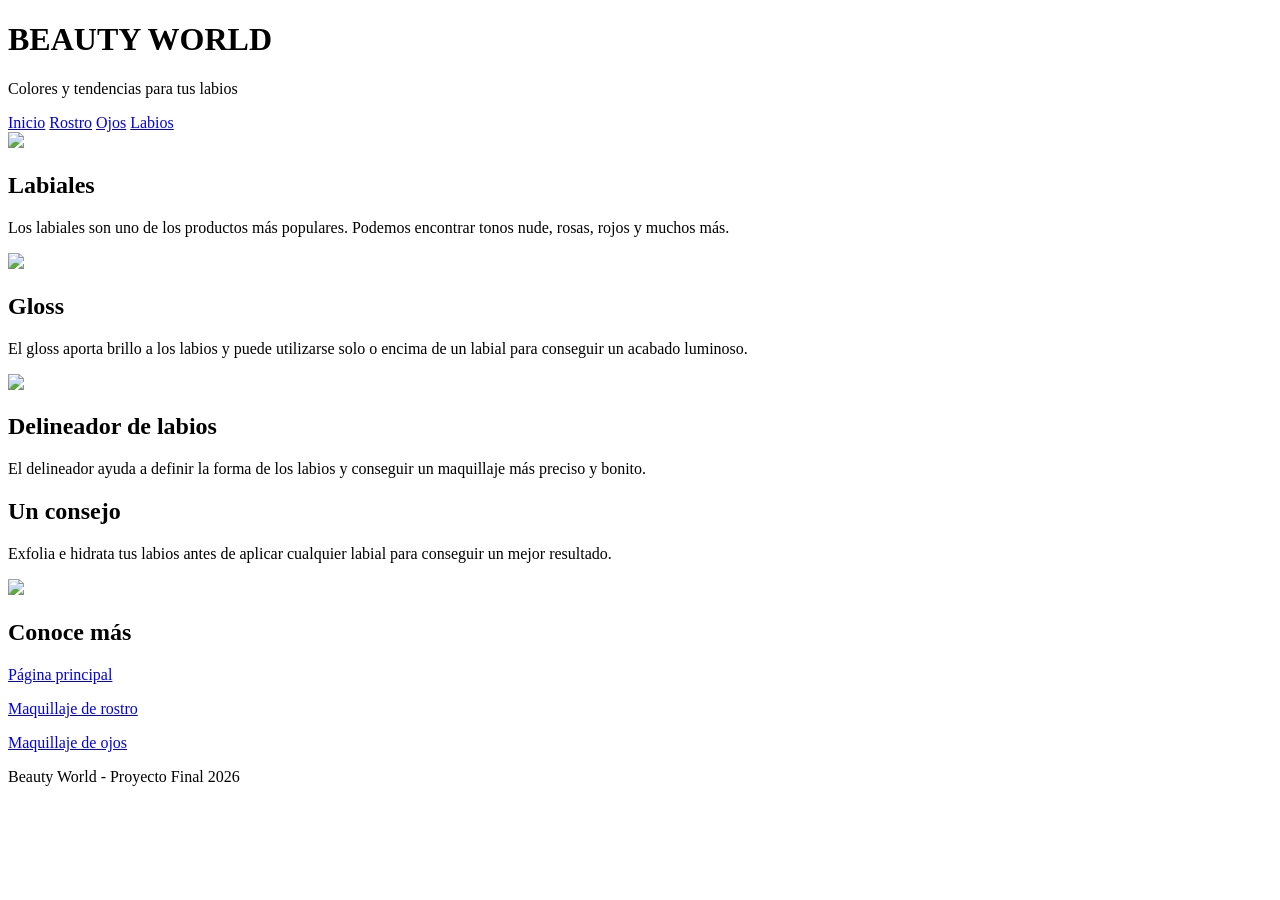
==== labios.html @ f3ed9060 "Add files via upload" ====
<!DOCTYPE html>
<html>
<head>
    <title>Maquillaje de Labios</title>
    <link rel="stylesheet" href="estilo.css"/>
</head>

<body>

<header>
    <h1>BEAUTY WORLD</h1>
    <p>Colores y tendencias para tus labios</p>
</header>

<nav>
    <a href="index.html">Inicio</a>
    <a href="rostro.html">Rostro</a>
    <a href="ojos.html">Ojos</a>
    <a href="labios.html">Labios</a>
</nav>

<main>

    <article>
        <img src="imagenes/labios1.png"/>
        <h2>Labiales</h2>
        <p>Los labiales son uno de los productos más populares. Podemos encontrar tonos nude, rosas, rojos y muchos más.</p>
    </article>

    <article>
        <img src="imagenes/gloss.png"/>
        <h2>Gloss</h2>
        <p>El gloss aporta brillo a los labios y puede utilizarse solo o encima de un labial para conseguir un acabado luminoso.</p>
    </article>

    <article>
        <img src="imagenes/labios3.png"/>
        <h2>Delineador de labios</h2>
        <p>El delineador ayuda a definir la forma de los labios y conseguir un maquillaje más preciso y bonito.</p>
    </article>

</main>

<aside>
    <h2>Un consejo</h2>

    <p>Exfolia e hidrata tus labios antes de aplicar cualquier labial para conseguir un mejor resultado.</p>
      <img src="imagenes/2.png"/>
    
    <h2>Conoce más</h2>
    <p><a href="index.html">Página principal</a></p>
    <p><a href="rostro.html">Maquillaje de rostro</a></p>
    <p><a href="ojos.html">Maquillaje de ojos</a></p>
</aside>

<footer>
    <p>Beauty World - Proyecto Final 2026</p>
</footer>

</body>
</html>
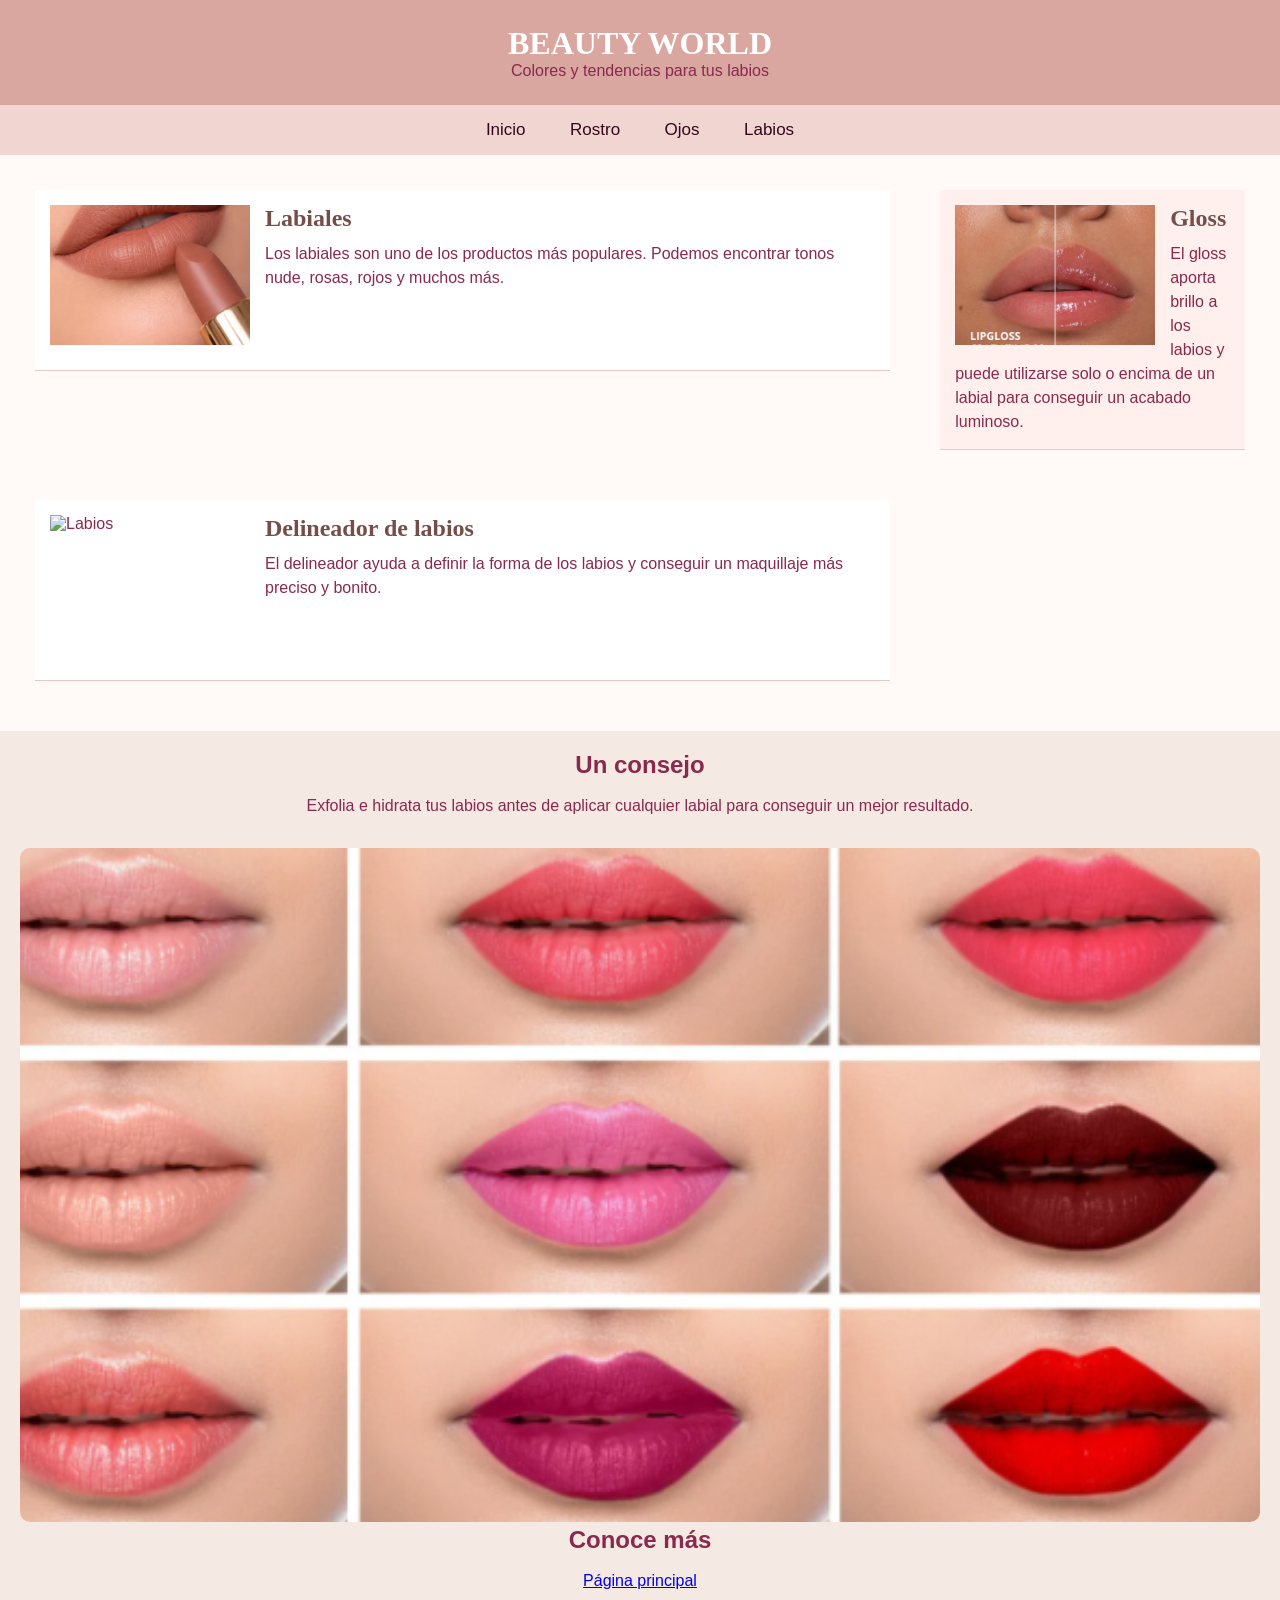
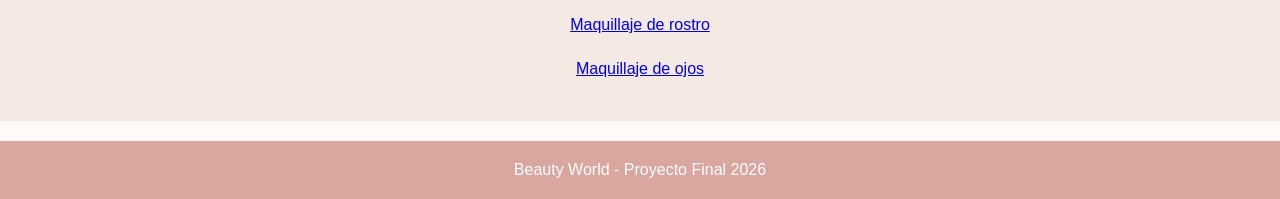
==== commit ebe496fc: "Add files via upload" ====
--- a/labios.html
+++ b/labios.html
@@ -35,7 +35,7 @@
     </article>
 
     <article>
-        <img src="imagenes/labios3.png"/>
+       <img src="C:/Users/Usuario/Desktop/Valeria/imagenes/labios3.png" alt="Labios">
         <h2>Delineador de labios</h2>
         <p>El delineador ayuda a definir la forma de los labios y conseguir un maquillaje más preciso y bonito.</p>
     </article>
--- a/estilo.css
+++ b/estilo.css
@@ -0,0 +1,153 @@
+
+*{
+    margin: 0;
+    padding: 0;
+}
+
+body{
+    background-color: #fffaf7;
+    font-family: Arial, sans-serif;
+    color: #89294e;
+}
+
+header{
+    background-color: #d9a6a0;
+    padding: 25px;
+    text-align: center;
+}
+
+header h1{
+    font-family: Georgia, serif;
+    color: white;
+    font-size: 32px;
+}
+
+nav{
+    background-color: #f0d5d0;
+    padding: 15px;
+    text-align: center;
+}
+
+nav a{
+    color: #34071c;
+    text-decoration: none;
+    margin: 20px;
+    font-size: 17px;
+}
+
+/* Pseudoclase hover */
+nav a:hover{
+    color: white;
+    background-color: #81146a;
+    padding: 10px;
+    border-radius: 8px;
+}
+
+/* DISTRIBUCION PRINCIPAL */
+main{
+    display: grid;
+    grid-template-columns: 1fr 27%;
+    gap: 20px;
+    width: 100%;
+    padding: 20px;
+    box-sizing: border-box;
+    align-items: start;
+}
+
+/* CONTENIDO IZQUIERDO */
+.contenido{
+    display: flex;
+    flex-direction: column;
+    width: 100%;
+}
+
+/* ARTICULOS */
+article{
+    background-color: white;
+    margin: 15px;
+    padding: 15px;
+    border-bottom: 1px solid #e5c9c2;
+    min-height: 150px;
+}
+
+article img{
+    width: 200px;
+    height: 140px;
+    object-fit: cover;
+    float: left;
+    margin-right: 15px;
+}
+
+article h2{
+    font-family: Georgia, serif;
+    margin-bottom: 10px;
+    color: #754d49;
+}
+
+article p{
+    line-height: 1.5;
+    margin-top: 10px;
+}
+
+/* Pseudoclase nth-child */
+article:nth-child(even){
+    background-color: #fff0ed;
+}
+
+/* Efecto al pasar el mouse */
+article:hover{
+    background-color: #f4dcd7;
+}
+
+/* APARTADO DERECHO */
+aside{
+    width: 100%;
+    vertical-align: top;
+    background-color: #f5e9e3;
+    padding: 20px;
+    box-sizing: border-box;
+    margin-top: 15px;
+}
+
+aside img{
+    width: 100%;
+    border-radius: 10px;
+    margin-top: 10px;
+}
+
+aside h2{
+    text-align: center;
+    margin-bottom: 15px;
+}
+
+aside p{
+    line-height: 1.5;
+    text-align: center;
+    margin-bottom: 20px;
+}
+
+/* PIE DE PAGINA */
+footer{
+    background-color: #d9a6a0;
+    color: white;
+    text-align: center;
+    padding: 20px;
+    margin-top: 20px;
+}
+
+footer a{
+    color: white;
+}
+
+/* DISEÑO PARA CELULARES */
+@media (max-width: 700px){
+
+    main{
+        grid-template-columns: 1fr;
+    }
+
+    aside{
+        margin-top: 10px;
+    }
+
+}
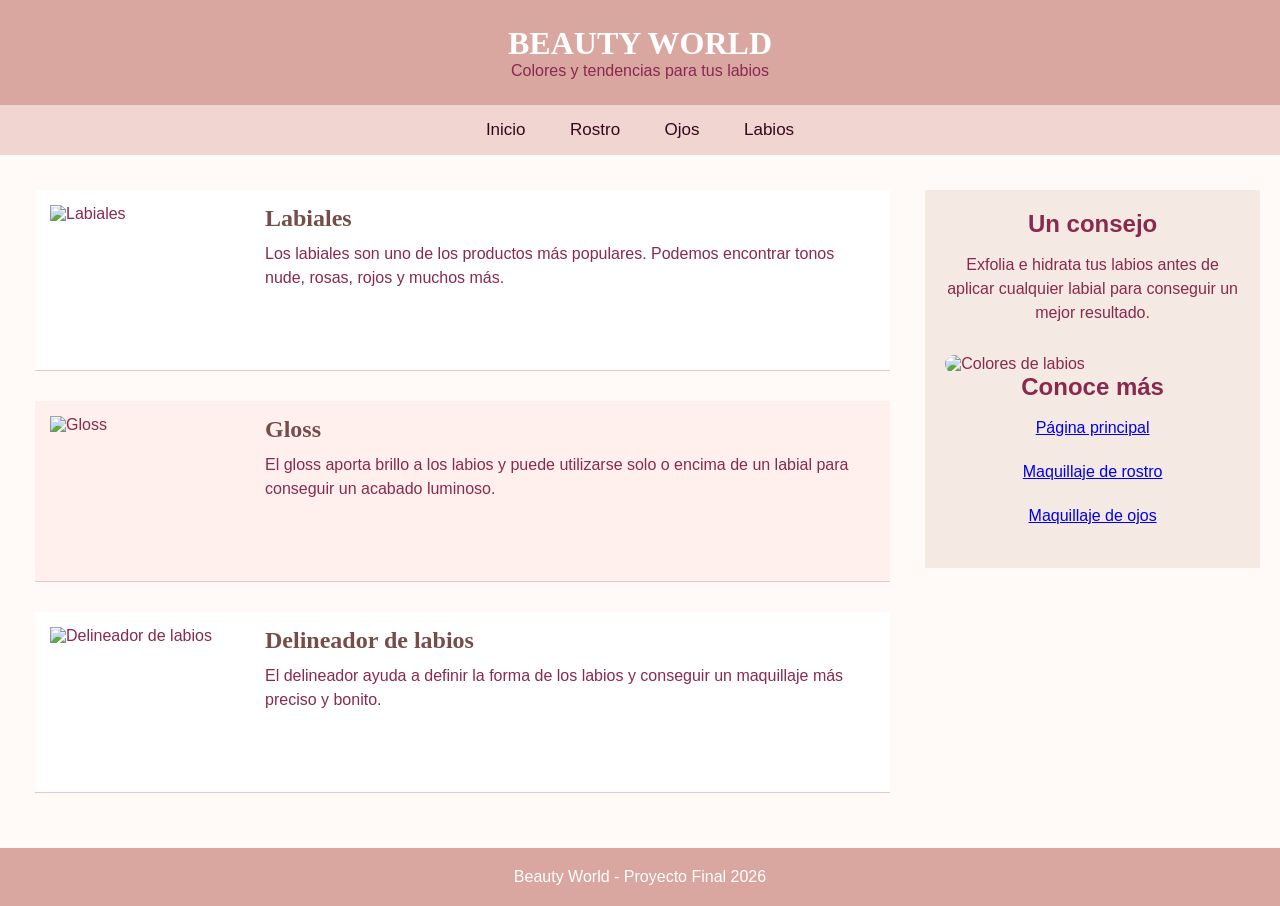
==== commit a73afe5e: "Add files via upload" ====
--- a/labios.html
+++ b/labios.html
@@ -1,7 +1,8 @@
 
 <!DOCTYPE html>
-<html>
+<html lang="es">
 <head>
+    <meta charset="UTF-8">
     <title>Maquillaje de Labios</title>
     <link rel="stylesheet" href="estilo.css"/>
 </head>
@@ -22,37 +23,45 @@
 
 <main>
 
-    <article>
-        <img src="imagenes/labios1.png"/>
-        <h2>Labiales</h2>
-        <p>Los labiales son uno de los productos más populares. Podemos encontrar tonos nude, rosas, rojos y muchos más.</p>
-    </article>
+    <section class="contenido">
 
-    <article>
-        <img src="imagenes/gloss.png"/>
-        <h2>Gloss</h2>
-        <p>El gloss aporta brillo a los labios y puede utilizarse solo o encima de un labial para conseguir un acabado luminoso.</p>
-    </article>
+        <article>
+            <img src="imágenes/labios1.png" alt="Labiales">
+            <h2>Labiales</h2>
+            <p>Los labiales son uno de los productos más populares. Podemos encontrar tonos nude, rosas, rojos y muchos más.</p>
+        </article>
 
-    <article>
-       <img src="C:/Users/Usuario/Desktop/Valeria/imagenes/labios3.png" alt="Labios">
-        <h2>Delineador de labios</h2>
-        <p>El delineador ayuda a definir la forma de los labios y conseguir un maquillaje más preciso y bonito.</p>
-    </article>
+        <article>
+            <img src="imágenes/gloss.png" alt="Gloss">
+            <h2>Gloss</h2>
+            <p>El gloss aporta brillo a los labios y puede utilizarse solo o encima de un labial para conseguir un acabado luminoso.</p>
+        </article>
+
+        <article>
+            <img src="imágenes/labios3.png" alt="Delineador de labios">
+            <h2>Delineador de labios</h2>
+            <p>El delineador ayuda a definir la forma de los labios y conseguir un maquillaje más preciso y bonito.</p>
+        </article>
+
+    </section>
+
+    <aside>
+
+        <h2>Un consejo</h2>
+
+        <p>Exfolia e hidrata tus labios antes de aplicar cualquier labial para conseguir un mejor resultado.</p>
+
+        <img src="imágenes/2.png" alt="Colores de labios">
+
+        <h2>Conoce más</h2>
+
+        <p><a href="index.html">Página principal</a></p>
+        <p><a href="rostro.html">Maquillaje de rostro</a></p>
+        <p><a href="ojos.html">Maquillaje de ojos</a></p>
+
+    </aside>
 
 </main>
-
-<aside>
-    <h2>Un consejo</h2>
-
-    <p>Exfolia e hidrata tus labios antes de aplicar cualquier labial para conseguir un mejor resultado.</p>
-      <img src="imagenes/2.png"/>
-    
-    <h2>Conoce más</h2>
-    <p><a href="index.html">Página principal</a></p>
-    <p><a href="rostro.html">Maquillaje de rostro</a></p>
-    <p><a href="ojos.html">Maquillaje de ojos</a></p>
-</aside>
 
 <footer>
     <p>Beauty World - Proyecto Final 2026</p>
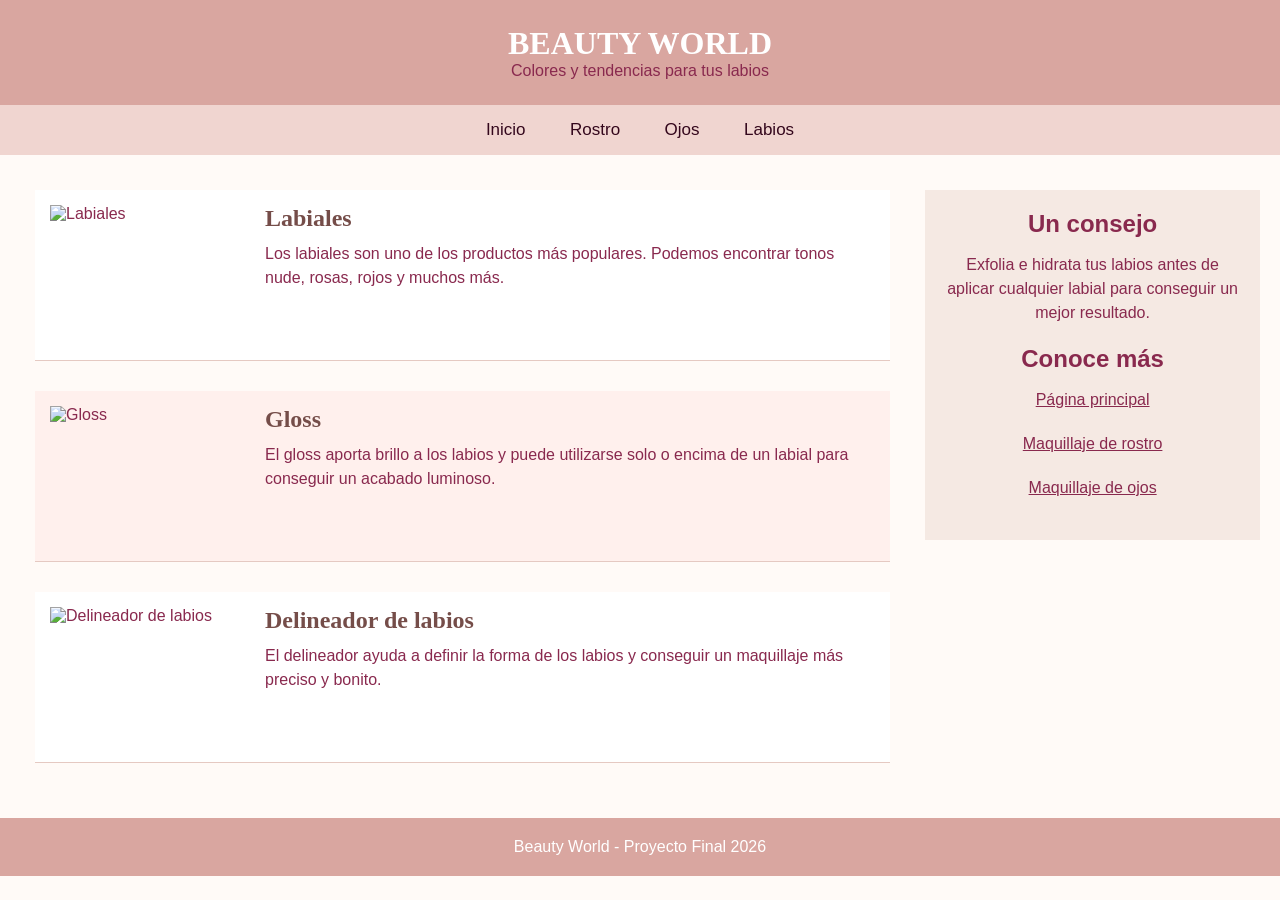
==== commit 71d11a18: "Add files via upload" ====
--- a/labios.html
+++ b/labios.html
@@ -51,7 +51,7 @@
 
         <p>Exfolia e hidrata tus labios antes de aplicar cualquier labial para conseguir un mejor resultado.</p>
 
-        <img src="imágenes/2.png" alt="Colores de labios">
+       
 
         <h2>Conoce más</h2>
 
--- a/estilo.css
+++ b/estilo.css
@@ -68,6 +68,7 @@
     padding: 15px;
     border-bottom: 1px solid #e5c9c2;
     min-height: 150px;
+    box-sizing: border-box;
 }
 
 article img{
@@ -102,7 +103,6 @@
 /* APARTADO DERECHO */
 aside{
     width: 100%;
-    vertical-align: top;
     background-color: #f5e9e3;
     padding: 20px;
     box-sizing: border-box;
@@ -111,6 +111,7 @@
 
 aside img{
     width: 100%;
+    height: auto;
     border-radius: 10px;
     margin-top: 10px;
 }
@@ -124,6 +125,10 @@
     line-height: 1.5;
     text-align: center;
     margin-bottom: 20px;
+}
+
+aside a{
+    color: #89294e;
 }
 
 /* PIE DE PAGINA */
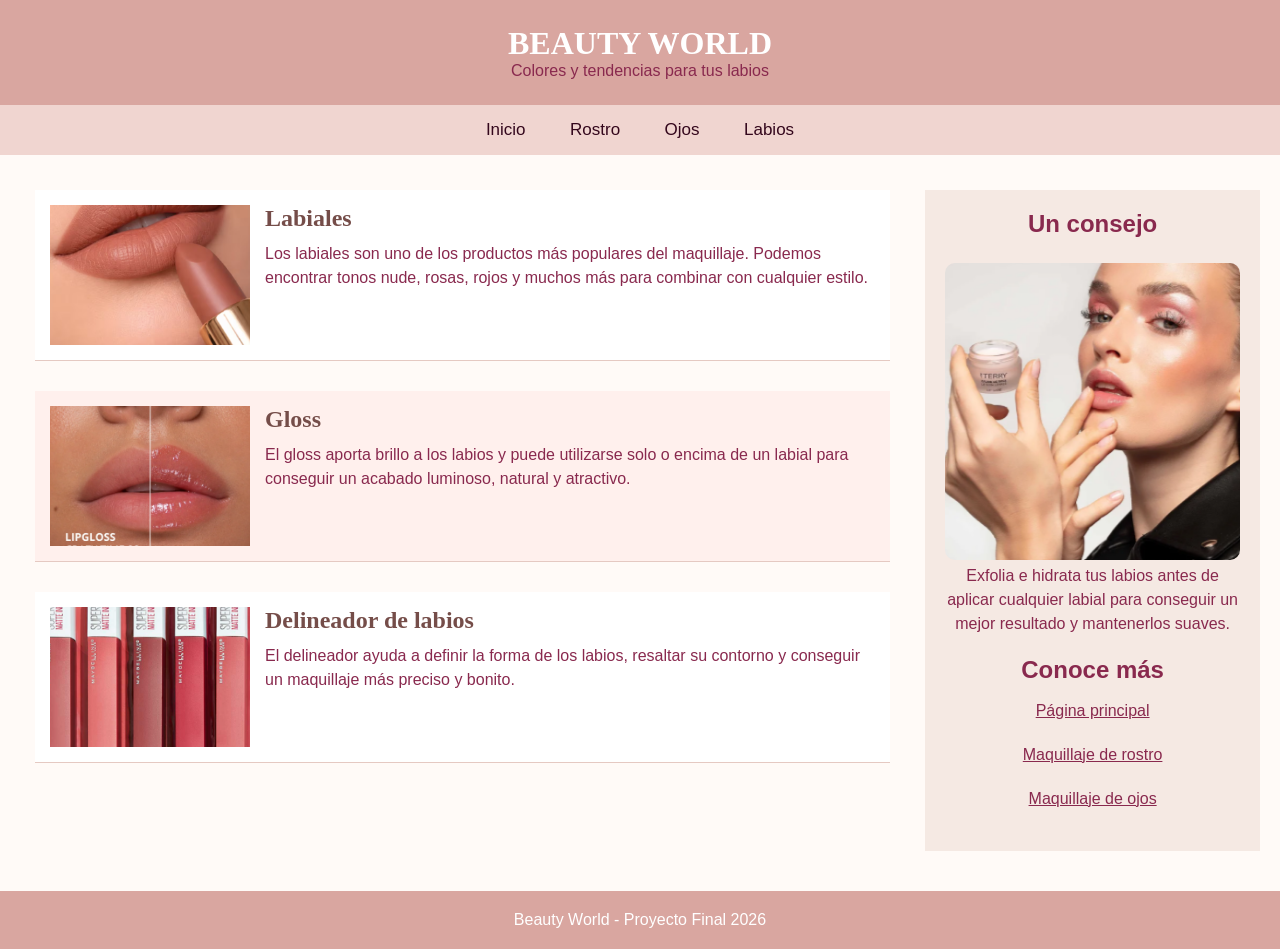
==== commit 444f6a65: "Add files via upload" ====
--- a/labios.html
+++ b/labios.html
@@ -1,71 +1,87 @@
+
 
 <!DOCTYPE html>
 <html lang="es">
+
 <head>
     <meta charset="UTF-8">
-    <title>Maquillaje de Labios</title>
-    <link rel="stylesheet" href="estilo.css"/>
+    <meta name="viewport" content="width=device-width, initial-scale=1.0">
+    <title>Maquillaje de Labios - Beauty World</title>
+    <link rel="stylesheet" href="estilo.css">
 </head>
 
 <body>
 
-<header>
-    <h1>BEAUTY WORLD</h1>
-    <p>Colores y tendencias para tus labios</p>
-</header>
+    <header>
+        <h1>BEAUTY WORLD</h1>
+        <p>Colores y tendencias para tus labios</p>
+    </header>
 
-<nav>
-    <a href="index.html">Inicio</a>
-    <a href="rostro.html">Rostro</a>
-    <a href="ojos.html">Ojos</a>
-    <a href="labios.html">Labios</a>
-</nav>
+    <nav>
+        <a href="index.html">Inicio</a>
+        <a href="rostro.html">Rostro</a>
+        <a href="ojos.html">Ojos</a>
+        <a href="labios.html">Labios</a>
+    </nav>
 
-<main>
+    <main>
 
-    <section class="contenido">
+        <section class="contenido">
 
-        <article>
-            <img src="imágenes/labios1.png" alt="Labiales">
-            <h2>Labiales</h2>
-            <p>Los labiales son uno de los productos más populares. Podemos encontrar tonos nude, rosas, rojos y muchos más.</p>
-        </article>
+            <article>
+                            <img src="imagenes/labios1.png" alt="Sombras">
+                <h2>Labiales</h2>
+                <p>
+                    Los labiales son uno de los productos más populares
+                    del maquillaje. Podemos encontrar tonos nude, rosas,
+                    rojos y muchos más para combinar con cualquier estilo.
+                </p>
+            </article>
 
-        <article>
-            <img src="imágenes/gloss.png" alt="Gloss">
-            <h2>Gloss</h2>
-            <p>El gloss aporta brillo a los labios y puede utilizarse solo o encima de un labial para conseguir un acabado luminoso.</p>
-        </article>
+            <article>
+                            <img src="imagenes/gloss.png" alt="Sombras">
+                <h2>Gloss</h2>
+                <p>
+                    El gloss aporta brillo a los labios y puede utilizarse
+                    solo o encima de un labial para conseguir un acabado
+                    luminoso, natural y atractivo.
+                </p>
+            </article>
 
-        <article>
-            <img src="imágenes/labios3.png" alt="Delineador de labios">
-            <h2>Delineador de labios</h2>
-            <p>El delineador ayuda a definir la forma de los labios y conseguir un maquillaje más preciso y bonito.</p>
-        </article>
+            <article>
+                            <img src="imagenes/labios3.png" alt="Sombras">
+                <h2>Delineador de labios</h2>
+                <p>
+                    El delineador ayuda a definir la forma de los labios,
+                    resaltar su contorno y conseguir un maquillaje más
+                    preciso y bonito.
+                </p>
+            </article>
 
-    </section>
+        </section>
 
-    <aside>
+        <aside>
 
-        <h2>Un consejo</h2>
+            <h2>Un consejo</h2>
+                             <img src="imagenes/labial111.png" alt="Sombras">
+            <p>
+                Exfolia e hidrata tus labios antes de aplicar cualquier
+                labial para conseguir un mejor resultado y mantenerlos suaves.
+            </p>
 
-        <p>Exfolia e hidrata tus labios antes de aplicar cualquier labial para conseguir un mejor resultado.</p>
+            <h2>Conoce más</h2>
 
-       
+            <p><a href="index.html">Página principal</a></p>
+            <p><a href="rostro.html">Maquillaje de rostro</a></p>
+            <p><a href="ojos.html">Maquillaje de ojos</a></p>
 
-        <h2>Conoce más</h2>
+        </aside>
 
-        <p><a href="index.html">Página principal</a></p>
-        <p><a href="rostro.html">Maquillaje de rostro</a></p>
-        <p><a href="ojos.html">Maquillaje de ojos</a></p>
+    </main>
 
-    </aside>
-
-</main>
-
-<footer>
-    <p>Beauty World - Proyecto Final 2026</p>
-</footer>
+    <footer>
+        <p>Beauty World - Proyecto Final 2026</p>
+    </footer>
 
 </body>
 </html>
